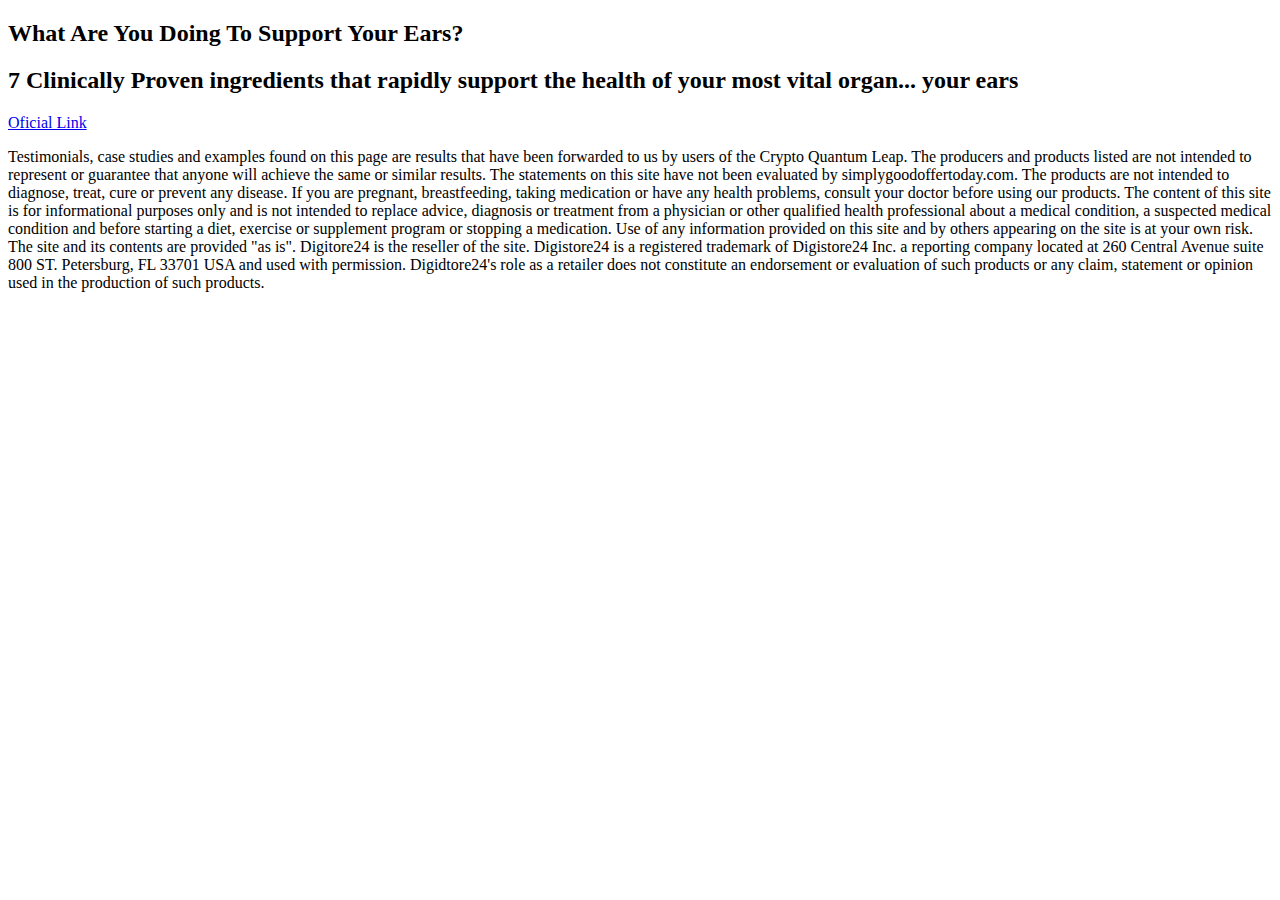
==== index.html @ c19e765a "ok" ====
<!DOCTYPE html>
<html lang="en">
<head>
    <meta charset="UTF-8">
    <meta name="viewport" content="width=device-width, initial-scale=1.0">
    <title>Simply good offer today</title>
</head>
<body>
    <div>
        <h2>What Are You Doing To Support Your Ears?</h2>
    </div>

    <div>
        <h2>7 Clinically Proven ingredients that rapidly support the health of your most vital organ... your ears</h2>
        <a href="https://722a5dofqgzz0u8vj8g8041t4f.hop.clickbank.net">Oficial Link</a>
    </div>

    <footer>
        <p>Testimonials, case studies and examples found on this page are results that have been forwarded to us by users of the Crypto Quantum Leap. The producers and products listed are not intended to represent or guarantee that anyone will achieve the same or similar results. The statements on this site have not been evaluated by simplygoodoffertoday.com. The products are not intended to diagnose, treat, cure or prevent any disease. If you are pregnant, breastfeeding, taking medication or have any health problems, consult your doctor before using our products. The content of this site is for informational purposes only and is not intended to replace advice, diagnosis or treatment from a physician or other qualified health professional about a medical condition, a suspected medical condition and before starting a diet, exercise or supplement program or stopping a medication. Use of any information provided on this site and by others appearing on the site is at your own risk. The site and its contents are provided "as is". Digitore24 is the reseller of the site. Digistore24 is a registered trademark of Digistore24 Inc. a reporting company located at 260 Central Avenue suite 800 ST. Petersburg, FL 33701 USA and used with permission. Digidtore24's role as a retailer does not constitute an endorsement or evaluation of such products or any claim, statement or opinion used in the production of such products.</p>
    </footer>
</body>
</html>
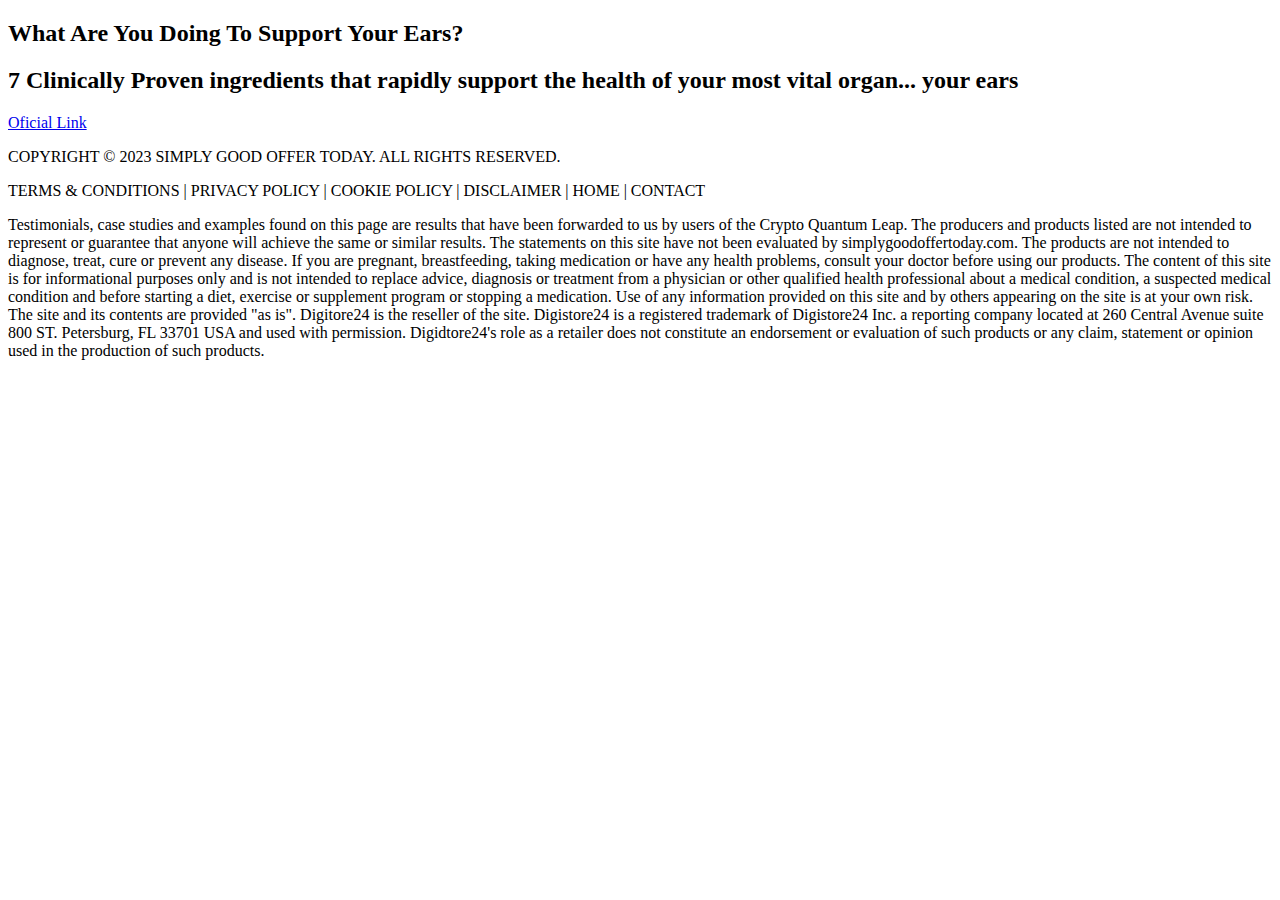
==== commit b3d17b0d: "Update index.html" ====
--- a/index.html
+++ b/index.html
@@ -16,6 +16,10 @@
     </div>
 
     <footer>
+
+        <p>COPYRIGHT © 2023 SIMPLY GOOD OFFER TODAY.  ALL RIGHTS RESERVED.</p>
+        <p>TERMS & CONDITIONS | PRIVACY POLICY | COOKIE POLICY | DISCLAIMER | HOME | CONTACT</p>
+
         <p>Testimonials, case studies and examples found on this page are results that have been forwarded to us by users of the Crypto Quantum Leap. The producers and products listed are not intended to represent or guarantee that anyone will achieve the same or similar results. The statements on this site have not been evaluated by simplygoodoffertoday.com. The products are not intended to diagnose, treat, cure or prevent any disease. If you are pregnant, breastfeeding, taking medication or have any health problems, consult your doctor before using our products. The content of this site is for informational purposes only and is not intended to replace advice, diagnosis or treatment from a physician or other qualified health professional about a medical condition, a suspected medical condition and before starting a diet, exercise or supplement program or stopping a medication. Use of any information provided on this site and by others appearing on the site is at your own risk. The site and its contents are provided "as is". Digitore24 is the reseller of the site. Digistore24 is a registered trademark of Digistore24 Inc. a reporting company located at 260 Central Avenue suite 800 ST. Petersburg, FL 33701 USA and used with permission. Digidtore24's role as a retailer does not constitute an endorsement or evaluation of such products or any claim, statement or opinion used in the production of such products.</p>
     </footer>
 </body>
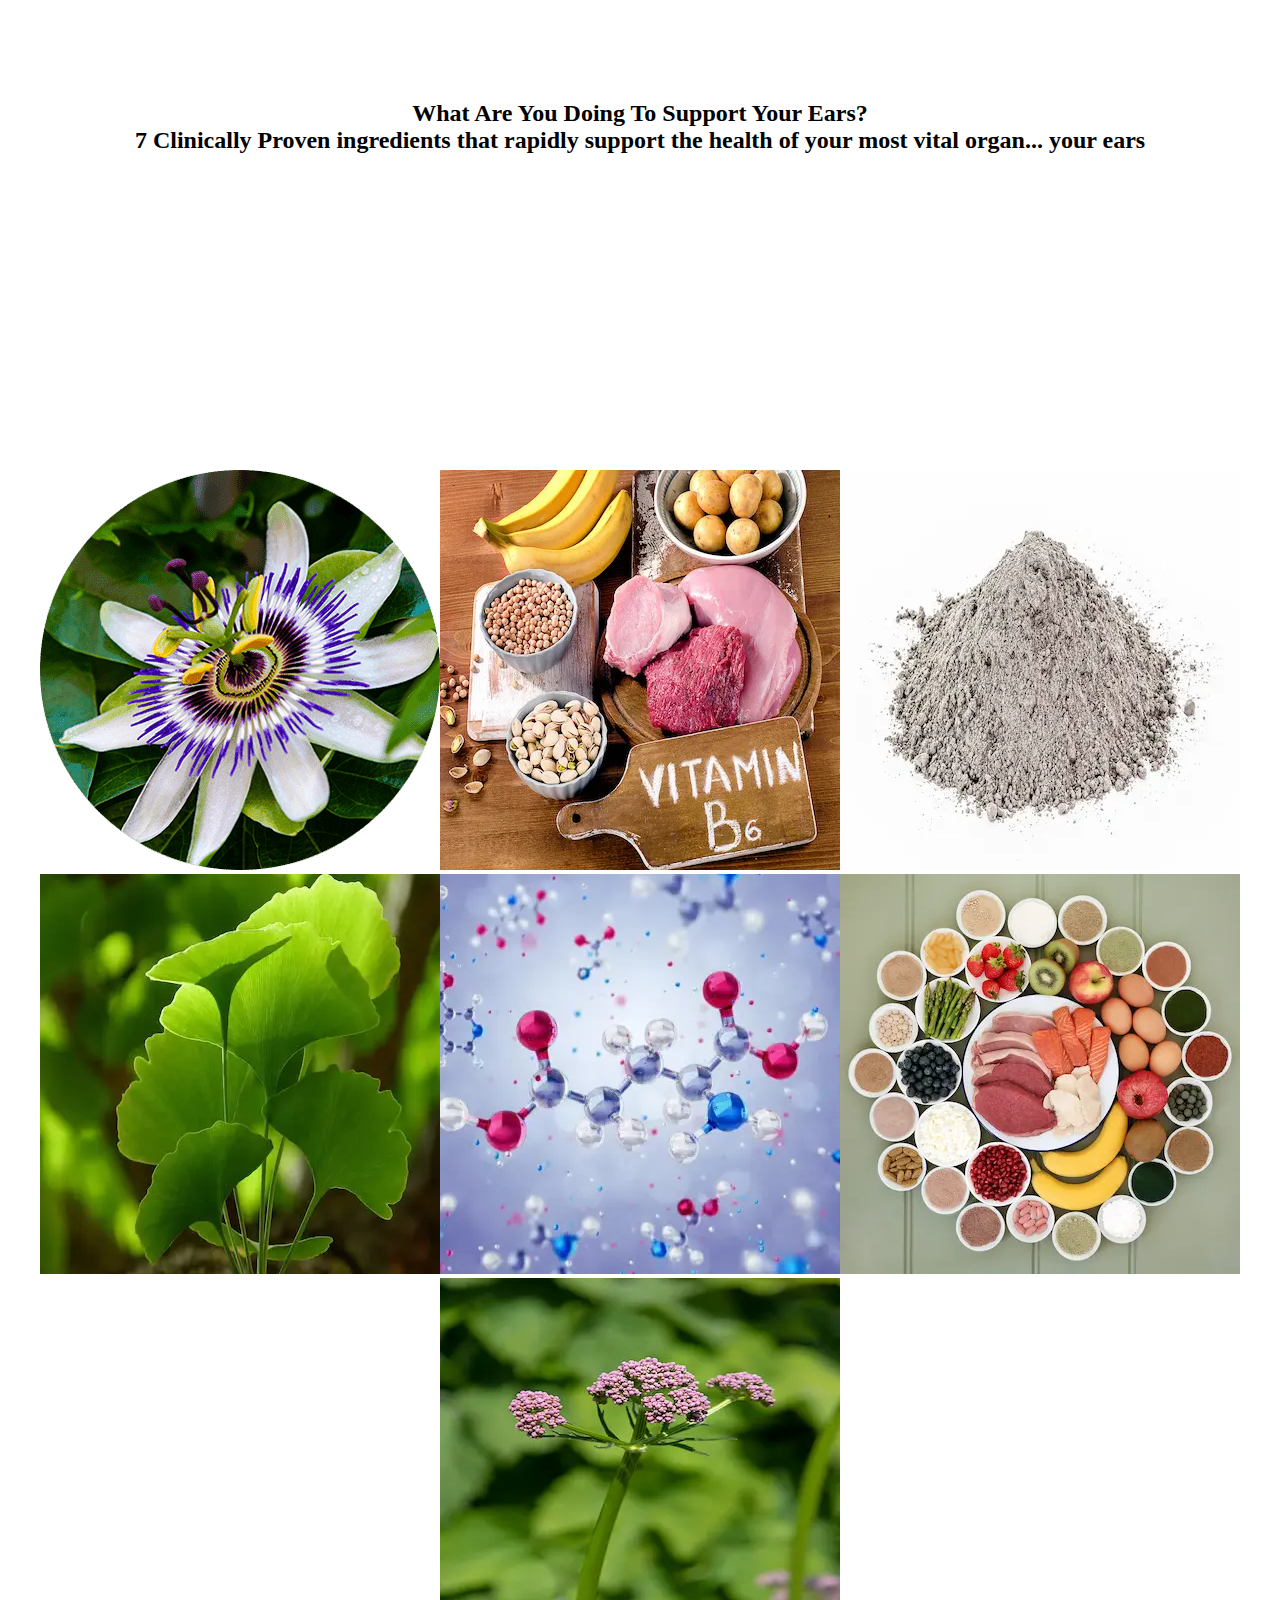
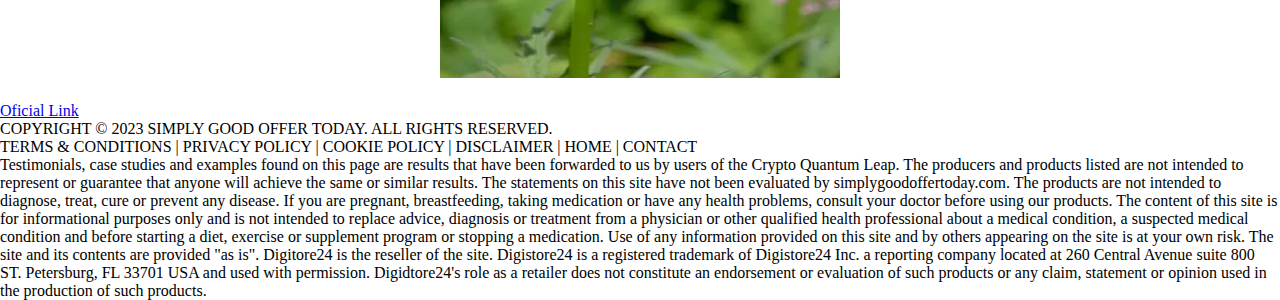
==== commit 1201d3a1: "ok" ====
--- a/index.html
+++ b/index.html
@@ -3,24 +3,67 @@
 <head>
     <meta charset="UTF-8">
     <meta name="viewport" content="width=device-width, initial-scale=1.0">
+    <link rel="stylesheet" href="style.css">
     <title>Simply good offer today</title>
 </head>
 <body>
-    <div>
+
+    <div class="header">
         <h2>What Are You Doing To Support Your Ears?</h2>
+
+        <h2>7 Clinically Proven ingredients that rapidly support the health of your most vital organ... your ears</h2>
+
+    </div>
+<!--____________________________________________________________________-->
+
+
+    <div class="content">
+
+        <div class="img">
+            <img src="img/passionflower.png" alt="">
+        </div>
+        <div class="img">
+            <img src="img/Vitamin-B6.webp" alt="">
+        </div>
+        <div class="img">
+            <img src="img/Zinc-Citrate.webp" alt="">
+        </div>
+        <div class="img">
+            <img src="img/GinkgoB.webp" alt="">
+        </div>
+        <div class="img">
+            <img src="img/Probiotic.webp" alt="">
+        </div>
+        <div class="img">
+            <img src="img/Taurine.webp" alt="">
+        </div>
+        <div class="img">
+            <img src="img/pink-valerian.webp" alt="">
+        </div>      
+
+    </div>
+<!--_____________________________________________________________________-->
+
+    <div class="link">
+
+        <a href="https://722a5dofqgzz0u8vj8g8041t4f.hop.clickbank.net">Oficial Link</a>
+
+
     </div>
 
-    <div>
-        <h2>7 Clinically Proven ingredients that rapidly support the health of your most vital organ... your ears</h2>
-        <a href="https://722a5dofqgzz0u8vj8g8041t4f.hop.clickbank.net">Oficial Link</a>
-    </div>
+<!--_____________________________________________________________________-->
 
-    <footer>
+
+    <div class="footer">
 
         <p>COPYRIGHT © 2023 SIMPLY GOOD OFFER TODAY.  ALL RIGHTS RESERVED.</p>
         <p>TERMS & CONDITIONS | PRIVACY POLICY | COOKIE POLICY | DISCLAIMER | HOME | CONTACT</p>
 
         <p>Testimonials, case studies and examples found on this page are results that have been forwarded to us by users of the Crypto Quantum Leap. The producers and products listed are not intended to represent or guarantee that anyone will achieve the same or similar results. The statements on this site have not been evaluated by simplygoodoffertoday.com. The products are not intended to diagnose, treat, cure or prevent any disease. If you are pregnant, breastfeeding, taking medication or have any health problems, consult your doctor before using our products. The content of this site is for informational purposes only and is not intended to replace advice, diagnosis or treatment from a physician or other qualified health professional about a medical condition, a suspected medical condition and before starting a diet, exercise or supplement program or stopping a medication. Use of any information provided on this site and by others appearing on the site is at your own risk. The site and its contents are provided "as is". Digitore24 is the reseller of the site. Digistore24 is a registered trademark of Digistore24 Inc. a reporting company located at 260 Central Avenue suite 800 ST. Petersburg, FL 33701 USA and used with permission. Digidtore24's role as a retailer does not constitute an endorsement or evaluation of such products or any claim, statement or opinion used in the production of such products.</p>
-    </footer>
+
+    </div>
+
+        
+
 </body>
 </html>--- a/style.css
+++ b/style.css
@@ -0,0 +1,24 @@
+*{
+    margin: 0;
+    padding: 0;
+}
+
+body {
+    display: flex;
+    flex-direction: column;
+    justify-items: center;
+    justify-content: space-between;
+}
+
+.header{
+    height: 250px;
+    text-align: center;
+    padding: 100px;
+}
+
+.content{
+    margin: 20px;
+    display: flex;
+    flex-flow: row wrap;
+    justify-content: center;
+}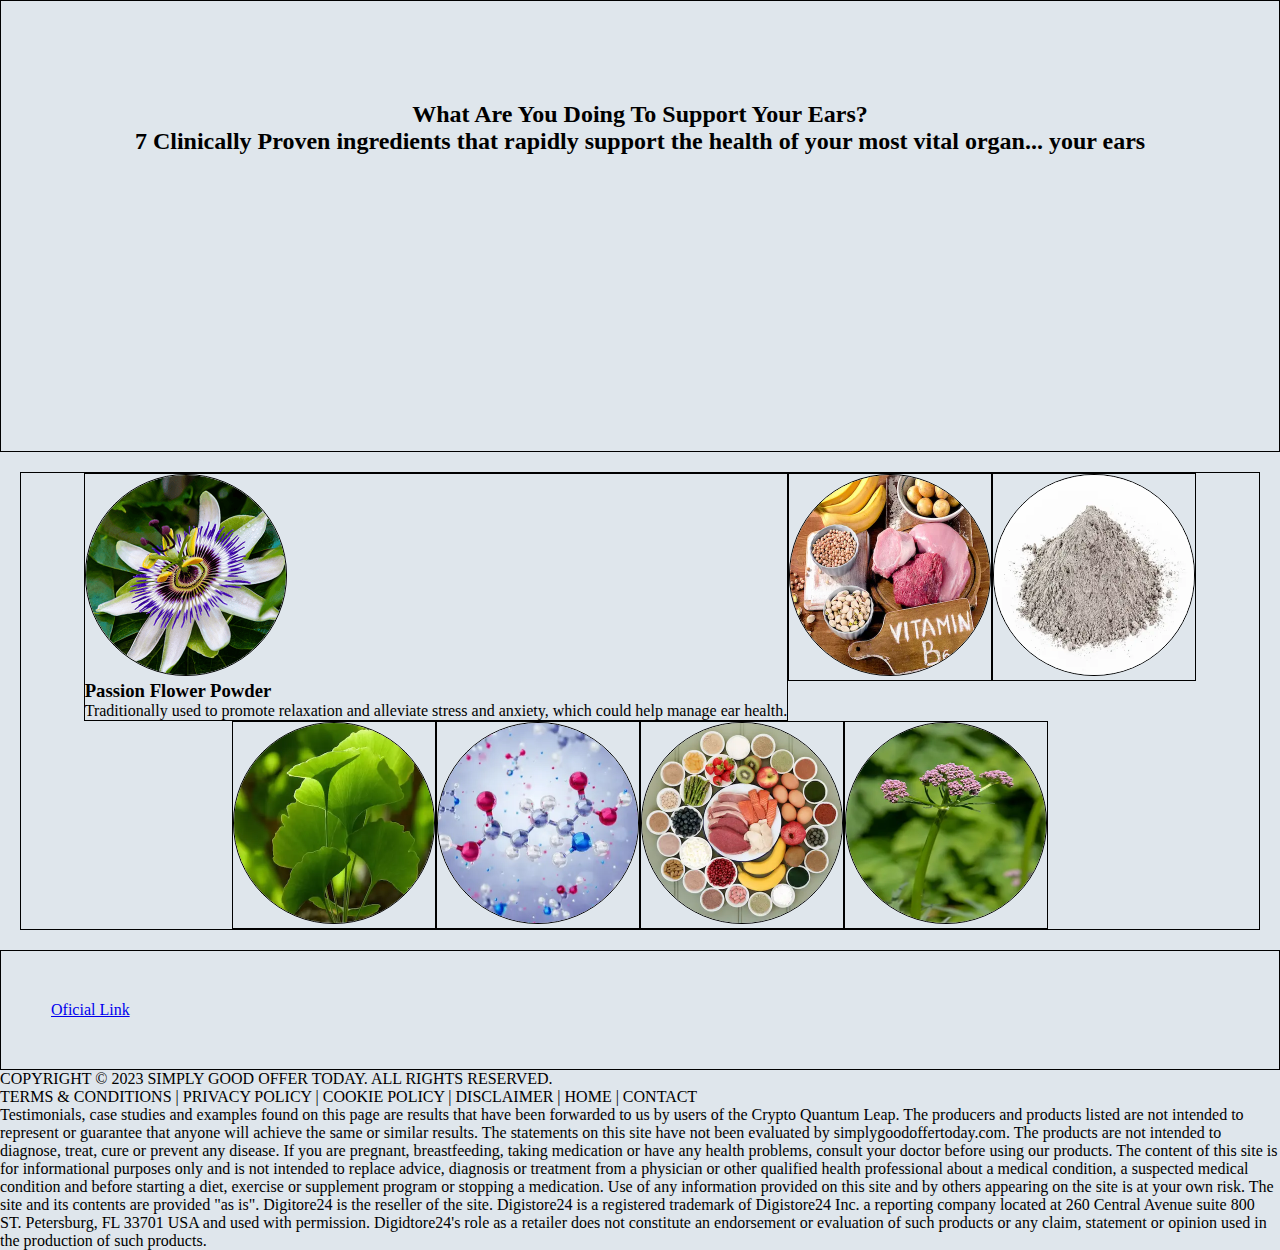
==== commit c40ade06: "ok" ====
--- a/index.html
+++ b/index.html
@@ -20,25 +20,61 @@
     <div class="content">
 
         <div class="img">
-            <img src="img/passionflower.png" alt="">
+            <div class="caixa">
+                <img src="img/passionflower.png" alt="">
+                <h3>Passion Flower Powder</h3>
+                <p>Traditionally used to promote relaxation and alleviate stress and anxiety, which could help manage ear health.</p>
+            </div>
+            
+        </div>
+            
+        <div class="img">
+            <div class="caixa">
+                <img src="img/Vitamin-B6.webp" alt="">
+                <h3></h3>
+                <p></p>
+            </div>
+            
         </div>
         <div class="img">
-            <img src="img/Vitamin-B6.webp" alt="">
+            <div class="caixa">
+                <img src="img/Zinc-Citrate.webp" alt="">
+                <h3></h3>
+                <p></p>
+            </div>
+            
         </div>
         <div class="img">
-            <img src="img/Zinc-Citrate.webp" alt="">
+            <div class="caixa">
+                <img src="img/GinkgoB.webp" alt="">
+                <h3></h3>
+                <p></p>
+            </div>
+            
         </div>
         <div class="img">
-            <img src="img/GinkgoB.webp" alt="">
+            <div class="caixa">
+                <img src="img/Probiotic.webp" alt="">
+                <h3></h3>
+                <p></p>
+            </div>
+            
         </div>
         <div class="img">
-            <img src="img/Probiotic.webp" alt="">
+            <div class="caixa">
+                <img src="img/Taurine.webp" alt="">
+                <h3></h3>
+                <p></p>
+            </div>
+            
         </div>
         <div class="img">
-            <img src="img/Taurine.webp" alt="">
-        </div>
-        <div class="img">
-            <img src="img/pink-valerian.webp" alt="">
+            <div class="caixa">
+                <img src="img/pink-valerian.webp" alt="">
+                <h3></h3>
+                <p></p>
+            </div>
+            
         </div>      
 
     </div>
--- a/style.css
+++ b/style.css
@@ -4,6 +4,7 @@
 }
 
 body {
+    background-color: #dfe6ec;
     display: flex;
     flex-direction: column;
     justify-items: center;
@@ -11,14 +12,38 @@
 }
 
 .header{
+    border: 1px solid black;
     height: 250px;
     text-align: center;
     padding: 100px;
 }
 
 .content{
+    border: 1px solid black;
     margin: 20px;
     display: flex;
     flex-flow: row wrap;
     justify-content: center;
+}
+
+
+.content  img {
+    height: 200px;
+    border: 1px solid black;
+    border-radius: 50%;
+}
+
+.caixa {
+    border: 1px solid black;
+    
+}
+
+.caixa p {
+    
+}
+
+
+.link {
+    border: 1px solid black;
+    padding: 50px;
 }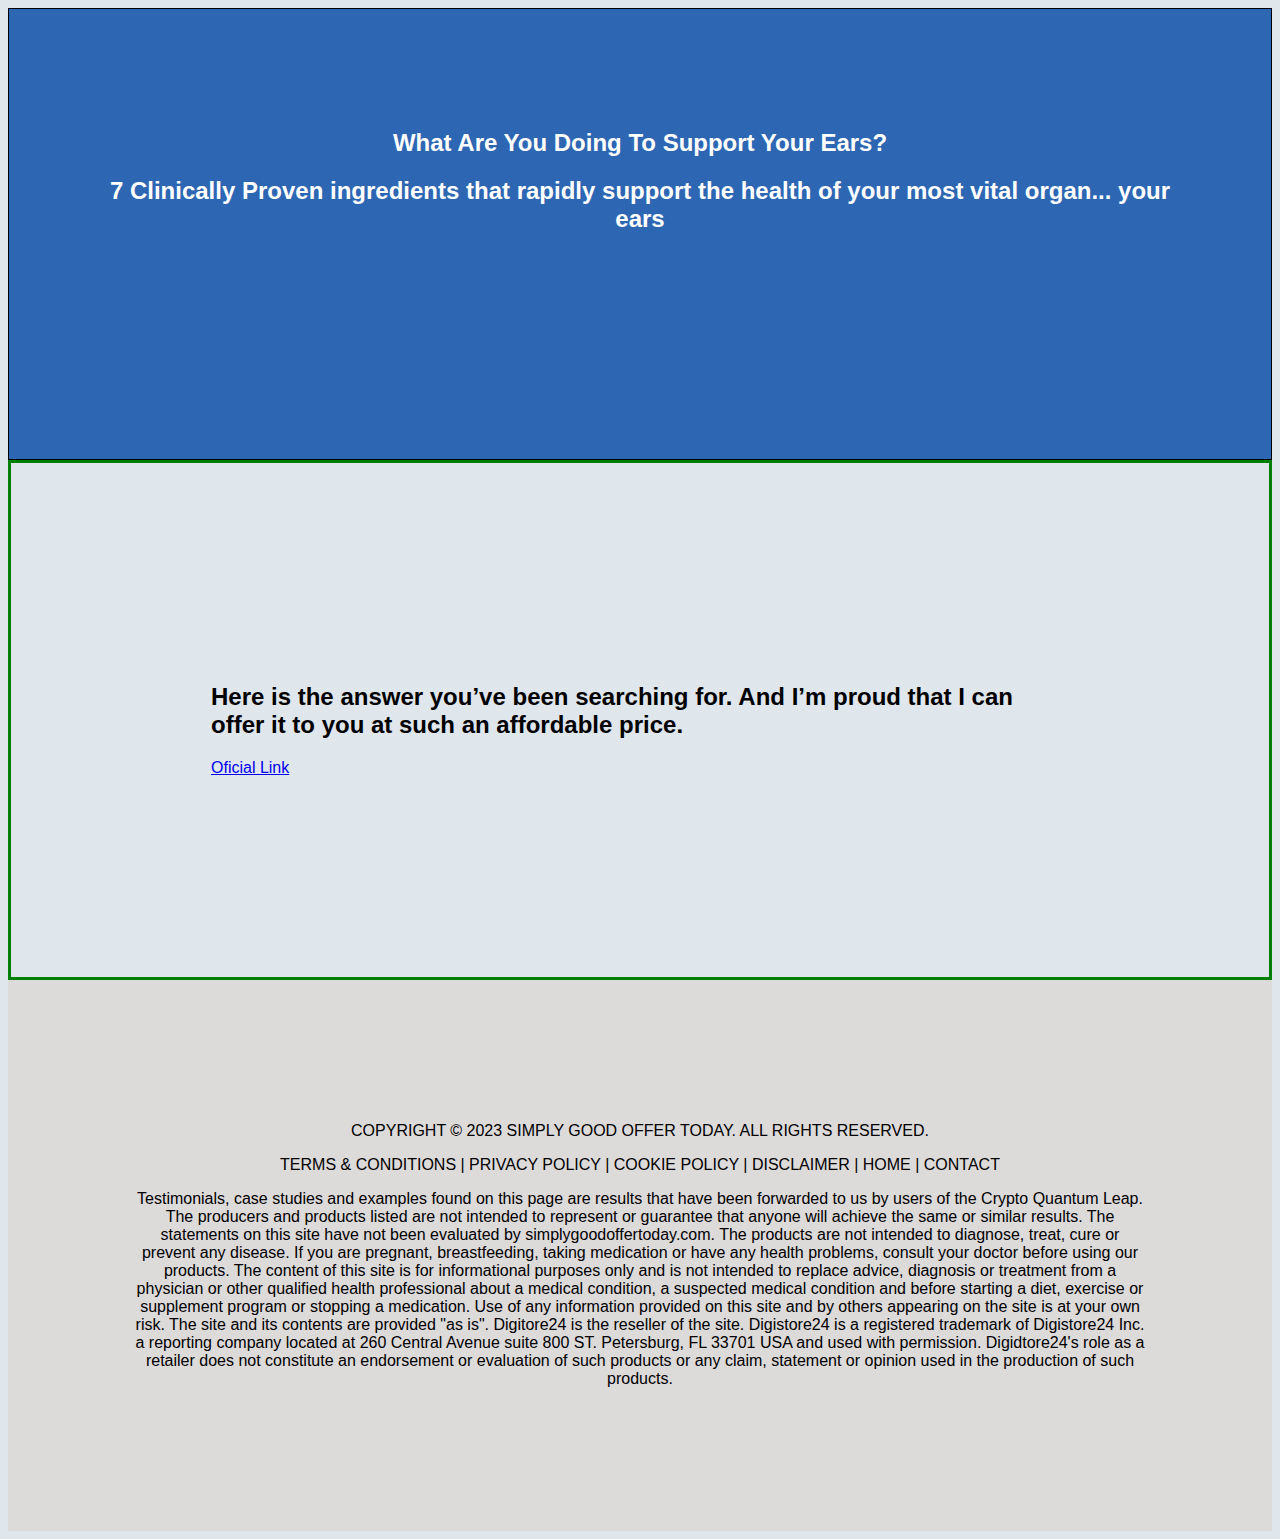
==== commit 174cbf0b: "ok" ====
--- a/index.html
+++ b/index.html
@@ -17,70 +17,56 @@
 <!--____________________________________________________________________-->
 
 
-    <div class="content">
+ <!--   <div class="content">
 
-        <div class="img">
-            <div class="caixa">
-                <img src="img/passionflower.png" alt="">
-                <h3>Passion Flower Powder</h3>
-                <p>Traditionally used to promote relaxation and alleviate stress and anxiety, which could help manage ear health.</p>
-            </div>
-            
+        <div class="caixa">
+            <img src="img/passionflower.png" alt="">
+            <h3>Passion Flower Powder</h3>
+            <p>Traditionally used to promote relaxation and alleviate stress and anxiety, which could help manage ear health.</p>
         </div>
-            
-        <div class="img">
-            <div class="caixa">
-                <img src="img/Vitamin-B6.webp" alt="">
-                <h3></h3>
-                <p></p>
-            </div>
-            
+      
+        <div class="caixa">
+            <img src="img/Vitamin-B6.webp" alt="">
+            <h3>Vitamin B6</h3>
+            <p>May help support overall health and metabolism.</p>
         </div>
-        <div class="img">
-            <div class="caixa">
-                <img src="img/Zinc-Citrate.webp" alt="">
-                <h3></h3>
-                <p></p>
-            </div>
-            
+        
+        <div class="caixa">
+            <img src="img/Zinc-Citrate.webp" alt="">
+            <h3>Zinc</h3>
+            <p>Essential for immune function and wound healing.</p>
         </div>
-        <div class="img">
-            <div class="caixa">
-                <img src="img/GinkgoB.webp" alt="">
-                <h3></h3>
-                <p></p>
-            </div>
-            
+        
+        <div class="caixa">
+            <img src="img/GinkgoB.webp" alt="">
+            <h3>Ginkgo biloba extract</h3>
+            <p>Believed to improve circulation and possess antioxidant properties, potentially helping maintain ear health.</p>
         </div>
-        <div class="img">
-            <div class="caixa">
-                <img src="img/Probiotic.webp" alt="">
-                <h3></h3>
-                <p></p>
-            </div>
-            
+        
+        <div class="caixa">
+            <img src="img/Probiotic.webp" alt="">
+            <h3>Probiotic blend</h3>
+            <p>Supports digestive health and immune function, potentially helping overall well-being.</p>
         </div>
-        <div class="img">
-            <div class="caixa">
-                <img src="img/Taurine.webp" alt="">
-                <h3></h3>
-                <p></p>
-            </div>
-            
+        
+        <div class="caixa">
+            <img src="img/Taurine.webp" alt="">
+            <h3>Taurine</h3>
+            <p>An amino acid with antioxidant properties that supports nerve function and cardiovascular health, potentially helping in overall well-being, including ear health.</p>
         </div>
-        <div class="img">
-            <div class="caixa">
-                <img src="img/pink-valerian.webp" alt="">
-                <h3></h3>
-                <p></p>
-            </div>
-            
-        </div>      
-
-    </div>
+        
+        <div class="caixa">
+            <img src="img/pink-valerian.webp" alt="">
+            <h3>Valerian Extract</h3>
+            <p>Known for its calming effects.</p>
+        </div>
+        
+    </div> -->
 <!--_____________________________________________________________________-->
 
     <div class="link">
+
+        <h2>Here is the answer you’ve been searching for. And I’m proud that I can offer it to you at such an affordable price.</h2>
 
         <a href="https://722a5dofqgzz0u8vj8g8041t4f.hop.clickbank.net">Oficial Link</a>
 
--- a/style.css
+++ b/style.css
@@ -1,3 +1,6 @@
+
+@import url('https://fonts.googleapis.com/css2?family=Open+Sans:ital,wght@0,300..800;1,300..800&display=swap')
+
 *{
     margin: 0;
     padding: 0;
@@ -5,6 +8,7 @@
 
 body {
     background-color: #dfe6ec;
+    font-family: "Open Sans", sans-serif;
     display: flex;
     flex-direction: column;
     justify-items: center;
@@ -13,37 +17,21 @@
 
 .header{
     border: 1px solid black;
+    background-color: #2d66b3;
+    font-style: ;
+    color: white;
     height: 250px;
     text-align: center;
     padding: 100px;
 }
 
-.content{
-    border: 1px solid black;
-    margin: 20px;
-    display: flex;
-    flex-flow: row wrap;
-    justify-content: center;
+.link {
+    border: 3px solid green;
+    padding: 200px;
 }
 
-
-.content  img {
-    height: 200px;
-    border: 1px solid black;
-    border-radius: 50%;
-}
-
-.caixa {
-    border: 1px solid black;
-    
-}
-
-.caixa p {
-    
-}
-
-
-.link {
-    border: 1px solid black;
-    padding: 50px;
+.footer{
+    background-color: rgb(221, 218, 218);
+    text-align: center;
+    padding: 10%;
 }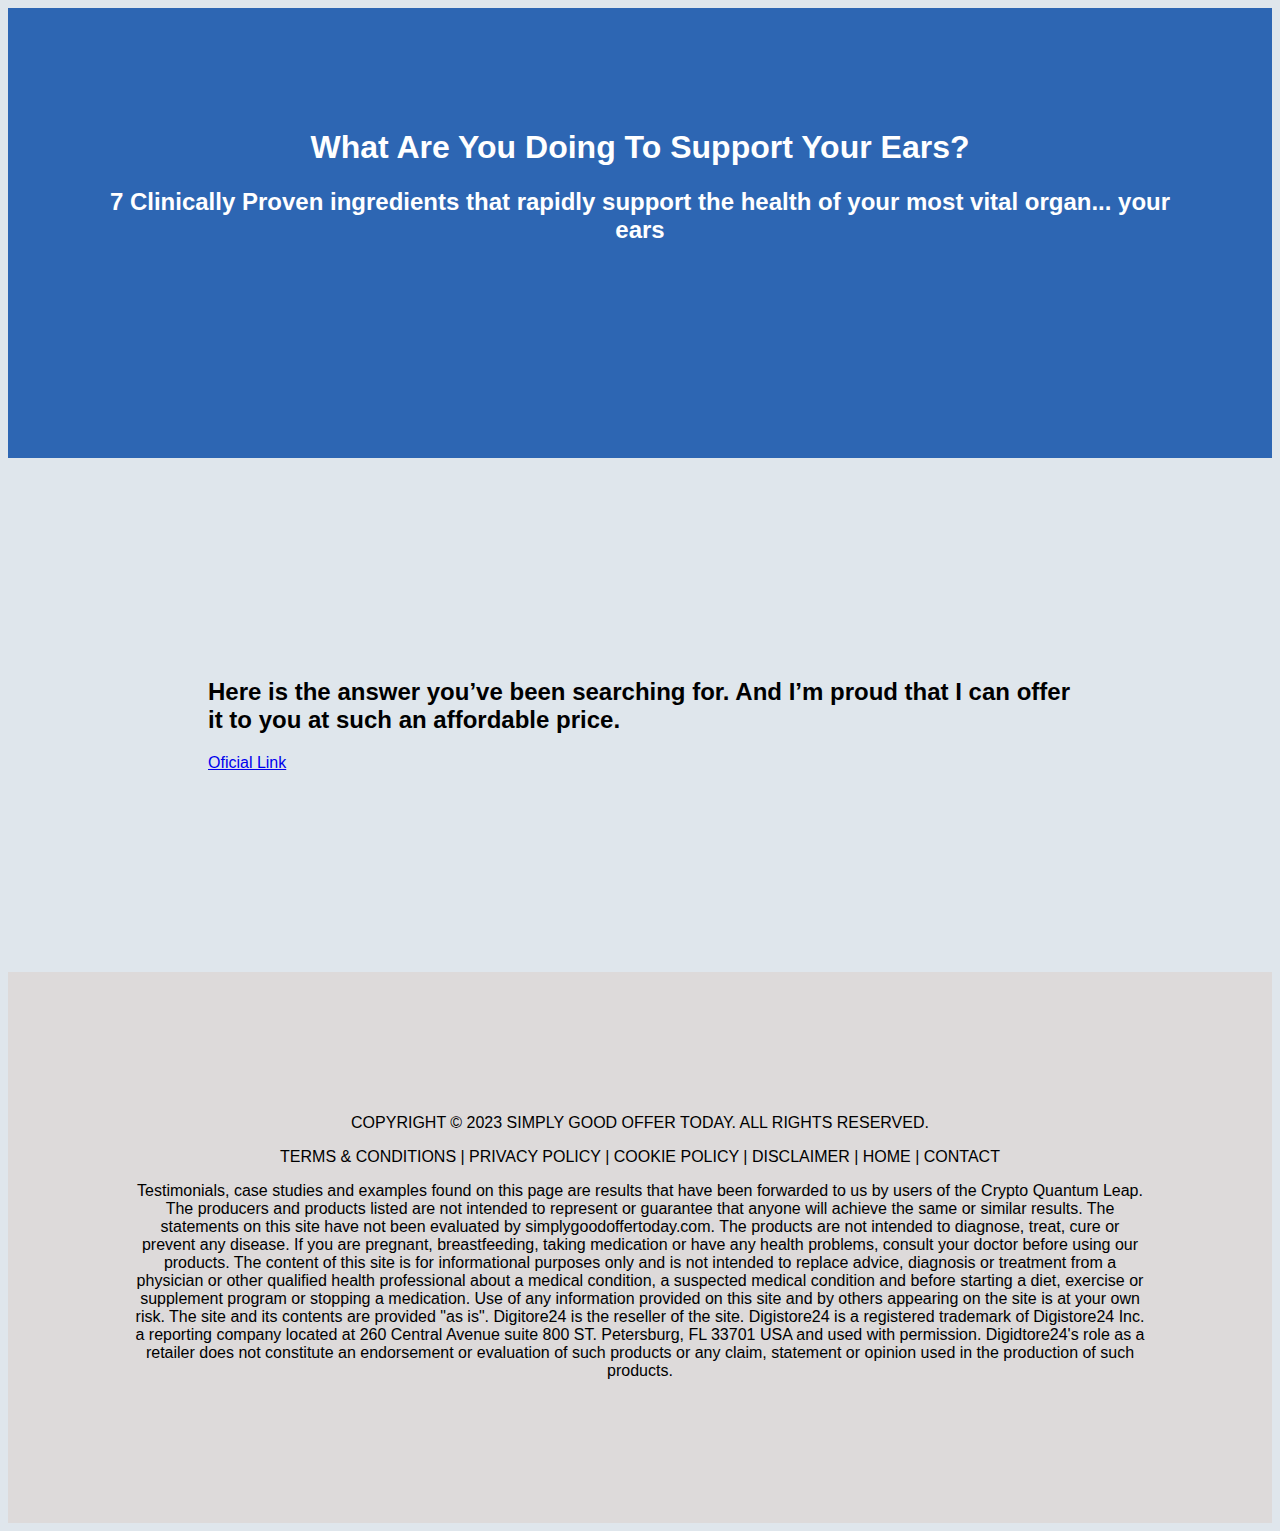
==== commit 7d5ae9d0: "ok" ====
--- a/index.html
+++ b/index.html
@@ -9,7 +9,7 @@
 <body>
 
     <div class="header">
-        <h2>What Are You Doing To Support Your Ears?</h2>
+        <h1>What Are You Doing To Support Your Ears?</h1>
 
         <h2>7 Clinically Proven ingredients that rapidly support the health of your most vital organ... your ears</h2>
 
--- a/style.css
+++ b/style.css
@@ -16,7 +16,7 @@
 }
 
 .header{
-    border: 1px solid black;
+    /*border: 1px solid black;*/
     background-color: #2d66b3;
     font-style: ;
     color: white;
@@ -26,7 +26,7 @@
 }
 
 .link {
-    border: 3px solid green;
+    
     padding: 200px;
 }
 
